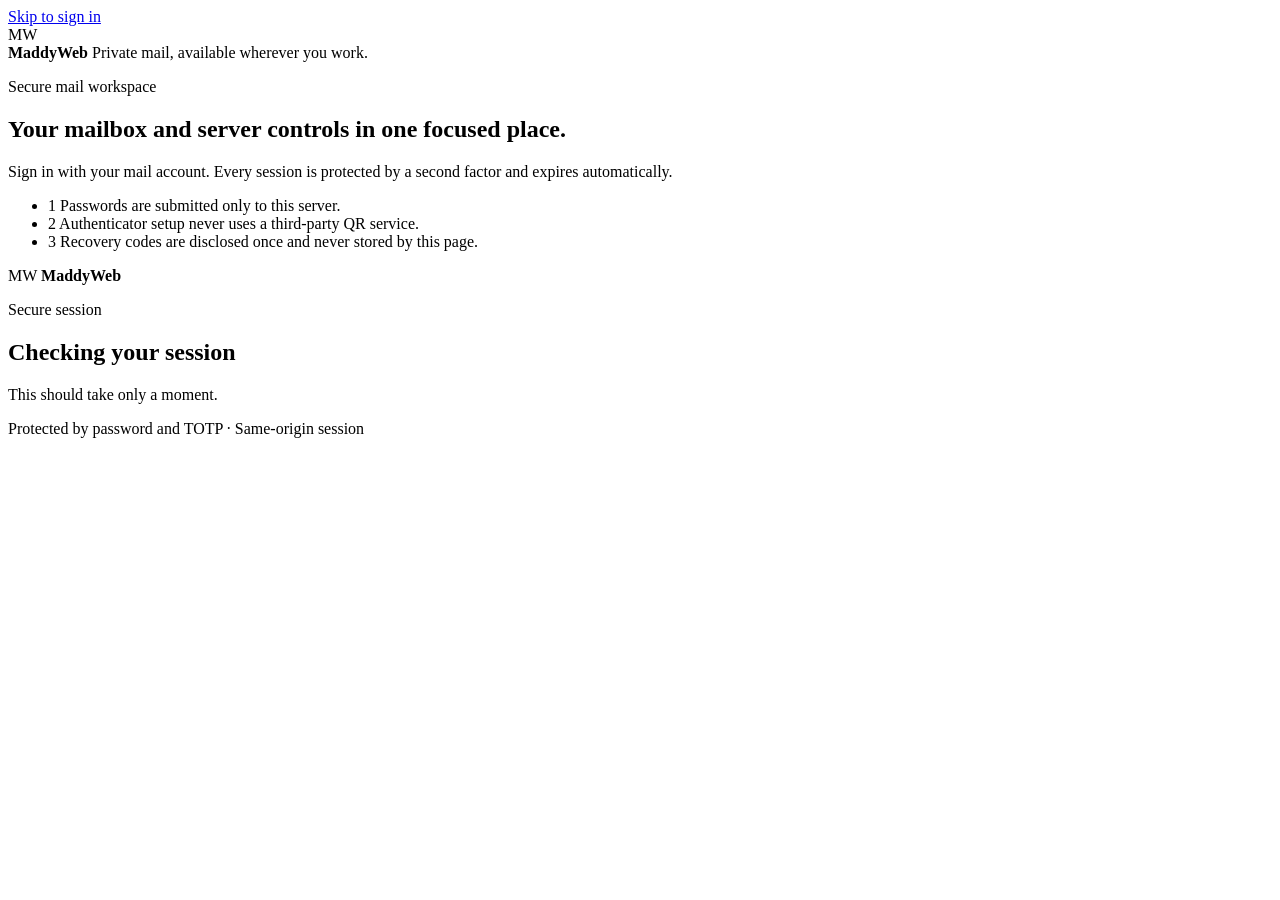
==== src/maddyweb/static/login.html @ 7948b1c7 "Add unified mailbox authentication and public mail client" ====
<!doctype html>
<html lang="en">
<head>
  <meta charset="utf-8">
  <meta name="viewport" content="width=device-width,initial-scale=1">
  <meta name="color-scheme" content="light dark">
  <meta name="theme-color" content="#eef3fb">
  <meta name="description" content="Sign in to the MaddyWeb mail workspace">
  <title>Sign in - MaddyWeb</title>
  <link rel="stylesheet" href="/static/login.css?v=2">
  <script src="/static/login.js?v=2" defer></script>
</head>
<body>
  <a class="skip-link" href="#auth-main">Skip to sign in</a>
  <main id="auth-main" class="auth-shell">
    <section class="auth-brand" aria-labelledby="brand-title">
      <div class="brand-lockup">
        <span class="brand-mark" aria-hidden="true">MW</span>
        <div>
          <strong id="brand-title">MaddyWeb</strong>
          <span>Private mail, available wherever you work.</span>
        </div>
      </div>
      <div class="brand-message">
        <p class="eyebrow">Secure mail workspace</p>
        <h1>Your mailbox and server controls in one focused place.</h1>
        <p>Sign in with your mail account. Every session is protected by a second factor and expires automatically.</p>
      </div>
      <ul class="trust-list" aria-label="Security properties">
        <li><span aria-hidden="true">1</span> Passwords are submitted only to this server.</li>
        <li><span aria-hidden="true">2</span> Authenticator setup never uses a third-party QR service.</li>
        <li><span aria-hidden="true">3</span> Recovery codes are disclosed once and never stored by this page.</li>
      </ul>
    </section>

    <section class="auth-stage">
      <div class="auth-card">
        <div class="mobile-brand" aria-hidden="true">
          <span class="brand-mark">MW</span>
          <strong>MaddyWeb</strong>
        </div>

        <div id="auth-loading" class="auth-view" data-auth-view="loading">
          <div class="loading-mark" aria-hidden="true"></div>
          <p class="eyebrow">Secure session</p>
          <h2>Checking your session</h2>
          <p class="view-copy">This should take only a moment.</p>
        </div>

        <div id="login-view" class="auth-view" data-auth-view="anonymous" hidden>
          <p class="eyebrow">Welcome back</p>
          <h2>Sign in to MaddyWeb</h2>
          <p class="view-copy">Use your complete email address and mailbox password.</p>
          <form id="login-form" class="auth-form" autocomplete="on">
            <label>
              <span>Email address</span>
              <input id="login-address" name="address" type="email" inputmode="email" autocomplete="username" maxlength="254" required autofocus>
            </label>
            <label>
              <span>Password</span>
              <input id="login-password" name="password" type="password" autocomplete="current-password" maxlength="1024" required>
            </label>
            <button id="login-submit" class="primary-action" type="submit">
              <span>Continue</span>
              <span aria-hidden="true">&rarr;</span>
            </button>
          </form>
        </div>

        <div id="totp-view" class="auth-view" data-auth-view="totp_required" hidden>
          <button class="back-button" type="button" data-restart-auth>&larr; Use another account</button>
          <p class="eyebrow">Two-step verification</p>
          <h2>Enter your authenticator code</h2>
          <p class="view-copy">Open your authenticator app and enter the current six-digit code.</p>
          <form id="totp-form" class="auth-form">
            <label>
              <span>Authenticator code</span>
              <input id="totp-code" name="code" class="code-input" type="text" inputmode="numeric" autocomplete="one-time-code" pattern="[0-9]{6}" maxlength="6" placeholder="000000" required>
            </label>
            <button id="totp-submit" class="primary-action" type="submit">Verify and sign in</button>
          </form>
          <button id="show-recovery-login" class="text-action" type="button">Use a recovery code instead</button>
        </div>

        <div id="recovery-login-view" class="auth-view" data-auth-view="recovery_required" hidden>
          <button id="show-totp-login" class="back-button" type="button">&larr; Use an authenticator code</button>
          <p class="eyebrow">Account recovery</p>
          <h2>Use a recovery code</h2>
          <p class="view-copy">Enter one unused recovery code. It will be consumed after a successful sign-in.</p>
          <form id="recovery-login-form" class="auth-form">
            <label>
              <span>Recovery code</span>
              <input id="recovery-login-code" name="code" class="recovery-input" type="text" autocomplete="one-time-code" maxlength="64" spellcheck="false" required>
            </label>
            <button id="recovery-login-submit" class="primary-action" type="submit">Use recovery code</button>
          </form>
        </div>

        <div id="enrollment-view" class="auth-view auth-view-wide" data-auth-view="totp_enrollment_required" hidden>
          <button class="back-button" type="button" data-restart-auth>&larr; Use another account</button>
          <p class="eyebrow">Required security setup</p>
          <h2>Protect your account with an authenticator</h2>
          <p class="view-copy">Scan the QR code, or enter the setup key manually. You cannot skip this step.</p>
          <div class="enrollment-layout">
            <div class="qr-frame">
              <canvas id="totp-qr-canvas" width="220" height="220" hidden></canvas>
              <img id="totp-qr-image" width="220" height="220" alt="Authenticator setup QR code" hidden>
              <div id="totp-qr-unavailable" class="qr-unavailable">
                <span aria-hidden="true">MW</span>
                <small>Use the manual setup key</small>
              </div>
            </div>
            <div class="setup-details">
              <dl>
                <div><dt>Account</dt><dd id="totp-account-label">Loading</dd></div>
                <div><dt>Issuer</dt><dd id="totp-issuer">Loading</dd></div>
              </dl>
              <div class="secret-block">
                <span>Manual setup key</span>
                <div>
                  <code id="totp-secret">Loading</code>
                  <button id="copy-totp-secret" class="copy-button" type="button">Copy</button>
                </div>
              </div>
            </div>
          </div>
          <form id="enrollment-form" class="auth-form enrollment-form">
            <label>
              <span>Confirm with the current six-digit code</span>
              <input id="enrollment-code" name="code" class="code-input" type="text" inputmode="numeric" autocomplete="one-time-code" pattern="[0-9]{6}" maxlength="6" placeholder="000000" required>
            </label>
            <button id="enrollment-submit" class="primary-action" type="submit">Confirm authenticator</button>
          </form>
        </div>

        <div id="recovery-codes-view" class="auth-view auth-view-wide" data-auth-view="recovery_ack_required" hidden>
          <p class="eyebrow">One-time disclosure</p>
          <h2>Save your recovery codes</h2>
          <p class="view-copy">Each code works once. Store them somewhere private before continuing.</p>
          <div class="recovery-toolbar">
            <button id="copy-recovery-codes" class="secondary-action" type="button">Copy all</button>
            <button id="download-recovery-codes" class="secondary-action" type="button">Download .txt</button>
          </div>
          <ol id="recovery-code-list" class="recovery-code-list" aria-label="Recovery codes"></ol>
          <label class="acknowledgement">
            <input id="recovery-acknowledged" type="checkbox">
            <span>I saved these recovery codes in a secure place.</span>
          </label>
          <button id="recovery-continue" class="primary-action" type="button" disabled>Continue to MaddyWeb</button>
        </div>

        <div id="unavailable-view" class="auth-view" data-auth-view="unavailable" hidden>
          <p class="eyebrow">Sign-in unavailable</p>
          <h2>The public authentication service is not ready</h2>
          <p id="unavailable-message" class="view-copy">Try again later or contact the server administrator.</p>
          <button id="retry-session" class="primary-action" type="button">Try again</button>
        </div>

        <p id="auth-notice" class="auth-notice" role="status" aria-live="polite"></p>
      </div>
      <footer class="auth-footer">
        <span>Protected by password and TOTP</span>
        <span aria-hidden="true">&middot;</span>
        <span>Same-origin session</span>
      </footer>
    </section>
  </main>
</body>
</html>
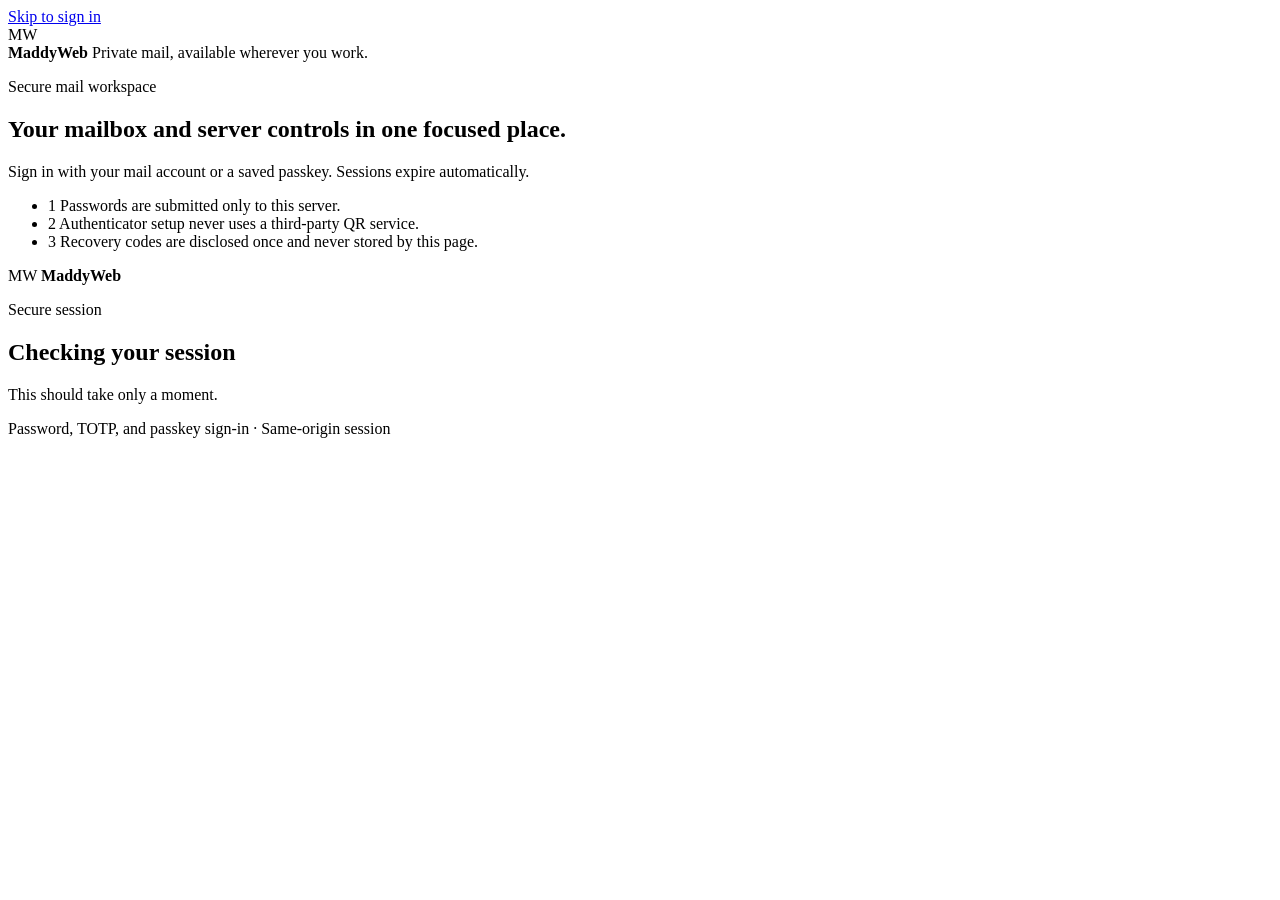
==== commit bf535927: "Add passkeys and long-lived session management" ====
--- a/src/maddyweb/static/login.html
+++ b/src/maddyweb/static/login.html
@@ -7,8 +7,8 @@
   <meta name="theme-color" content="#eef3fb">
   <meta name="description" content="Sign in to the MaddyWeb mail workspace">
   <title>Sign in - MaddyWeb</title>
-  <link rel="stylesheet" href="/static/login.css?v=2">
-  <script src="/static/login.js?v=2" defer></script>
+  <link rel="stylesheet" href="/static/login.css?v=__MADDYWEB_LOGIN_ASSET_VERSION__">
+  <script src="/static/login.js?v=__MADDYWEB_LOGIN_ASSET_VERSION__" defer></script>
 </head>
 <body>
   <a class="skip-link" href="#auth-main">Skip to sign in</a>
@@ -24,7 +24,7 @@
       <div class="brand-message">
         <p class="eyebrow">Secure mail workspace</p>
         <h1>Your mailbox and server controls in one focused place.</h1>
-        <p>Sign in with your mail account. Every session is protected by a second factor and expires automatically.</p>
+        <p>Sign in with your mail account or a saved passkey. Sessions expire automatically.</p>
       </div>
       <ul class="trust-list" aria-label="Security properties">
         <li><span aria-hidden="true">1</span> Passwords are submitted only to this server.</li>
@@ -50,11 +50,11 @@
         <div id="login-view" class="auth-view" data-auth-view="anonymous" hidden>
           <p class="eyebrow">Welcome back</p>
           <h2>Sign in to MaddyWeb</h2>
-          <p class="view-copy">Use your complete email address and mailbox password.</p>
+          <p class="view-copy">Use your email address or local mailbox name and password.</p>
           <form id="login-form" class="auth-form" autocomplete="on">
             <label>
-              <span>Email address</span>
-              <input id="login-address" name="address" type="email" inputmode="email" autocomplete="username" maxlength="254" required autofocus>
+              <span>Email address or mailbox name</span>
+              <input id="login-address" name="address" type="text" inputmode="email" autocomplete="username" maxlength="254" required autofocus>
             </label>
             <label>
               <span>Password</span>
@@ -65,6 +65,13 @@
               <span aria-hidden="true">&rarr;</span>
             </button>
           </form>
+          <div id="passkey-login-panel" class="passkey-login-panel" hidden>
+            <div class="auth-divider"><span>or</span></div>
+            <button id="passkey-login" class="secondary-action passkey-action" type="button">
+              Sign in with a passkey
+            </button>
+            <p>No email address is needed. Choose a saved passkey from Windows Hello, Touch ID, Face ID, or a security key.</p>
+          </div>
         </div>
 
         <div id="totp-view" class="auth-view" data-auth-view="totp_required" hidden>
@@ -159,7 +166,7 @@
         <p id="auth-notice" class="auth-notice" role="status" aria-live="polite"></p>
       </div>
       <footer class="auth-footer">
-        <span>Protected by password and TOTP</span>
+        <span>Password, TOTP, and passkey sign-in</span>
         <span aria-hidden="true">&middot;</span>
         <span>Same-origin session</span>
       </footer>
